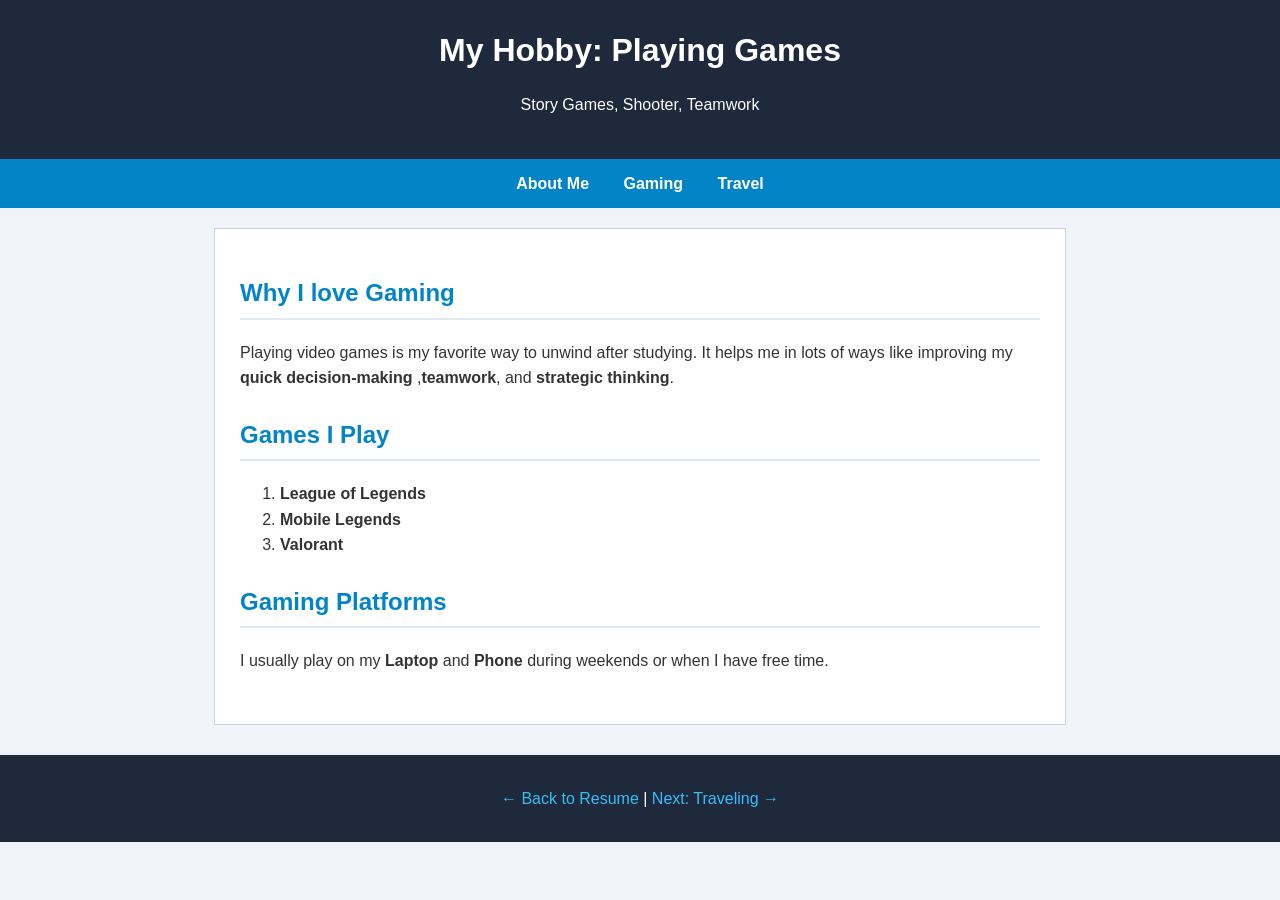
==== gaming.html @ 79efe85c "Add files via upload" ====
<!DOCTYPE html>
<html lang="en">
<head>
    <meta charset="UTF-8">
    <title> Playing Games - My Hobby</title>
    <link rel="stylesheet" href="style.css">
</head>
<body>
    <header>
        <h1>My Hobby: Playing Games</h1>
        <p>Story Games, Shooter, Teamwork</p>
    </header>
    
    <nav>
        <a href="index.html">About Me</a>
        <a href="gaming.html">Gaming</a>
        <a href="travel.html">Travel</a>
    </nav>

    <main>
        <section>
            <h2>Why I love Gaming</h2>
            <p>Playing video games is my favorite way to unwind after studying. It helps me in lots of ways like improving my <strong>quick decision-making</strong> ,<strong>teamwork</strong>, and <strong>strategic thinking</strong>.</p>
        </section>

        <section>
            <h2>Games I Play</h2>
            <ol>
                <li><strong>League of Legends</strong></li>
                <li><strong>Mobile Legends</strong></li>
                <li><strong>Valorant</strong></li>
            </ol>
        </section>

        <section>
            <h2>Gaming Platforms</h2>
            <p>I usually play on my <strong>Laptop</strong> and <strong>Phone</strong> during weekends or when I have free time.</p>
        </section>
    </main>

    <footer>
        <p><a href="index.html">&larr; Back to Resume</a> | <a href="travel.html">Next: Traveling &rarr;</a></p>
    </footer>

</body>
</html>
---- style.css ----
body {
    font-family: Arial, sans-serif;
    margin: 0;
    padding: 0;
    background-color: #f0f4f8;
    color: #333;
    line-height: 1.6;
}

header {
    background-color: #1e293b;
    color: #ffff;
    padding: 25px 15px;
    text-align: center;
}

header h1 {
    margin: 0;
}

nav {
    background-color: #0284c7;
    padding: 12px;
    text-align: center;
}

nav a {
    color: #ffff;
    text-decoration: none;
    margin: 0 15px;
    font-weight: bold;
}

nav a:hover {
    text-decoration: underline;
}

main {
    max-width: 800px;
    margin: 20px auto;
    padding: 25px;
    background-color: #ffff;
    border: 1px solid #cbd5e1;
}

section {
    margin-bottom: 25px;
}

h2 {
    color: #0284c7;
    border-bottom: 2px solid #e2e8f0;
    padding-bottom: 5px;
}

table {
    width: 100%;
    border-collapse: collapse;
    margin-top: 10px;
}

th, td {
    border: 1px solid #cbd5e1;
    padding: 10px;
    text-align: left;
}

th {
    background-color: #f1f5f9;
}

footer {
    text-align: center;
    padding: 15px;
    background-color: #1e293b;
    color: #ffff;
    margin-top: 30px;
}

footer a {
    color: #38bdf8;
    text-decoration: none;
}

@media (max-width:600px) {
    body { font-size: 14px;}

    nav a {
        display: block;
        margin: 8px 0;
    }
}
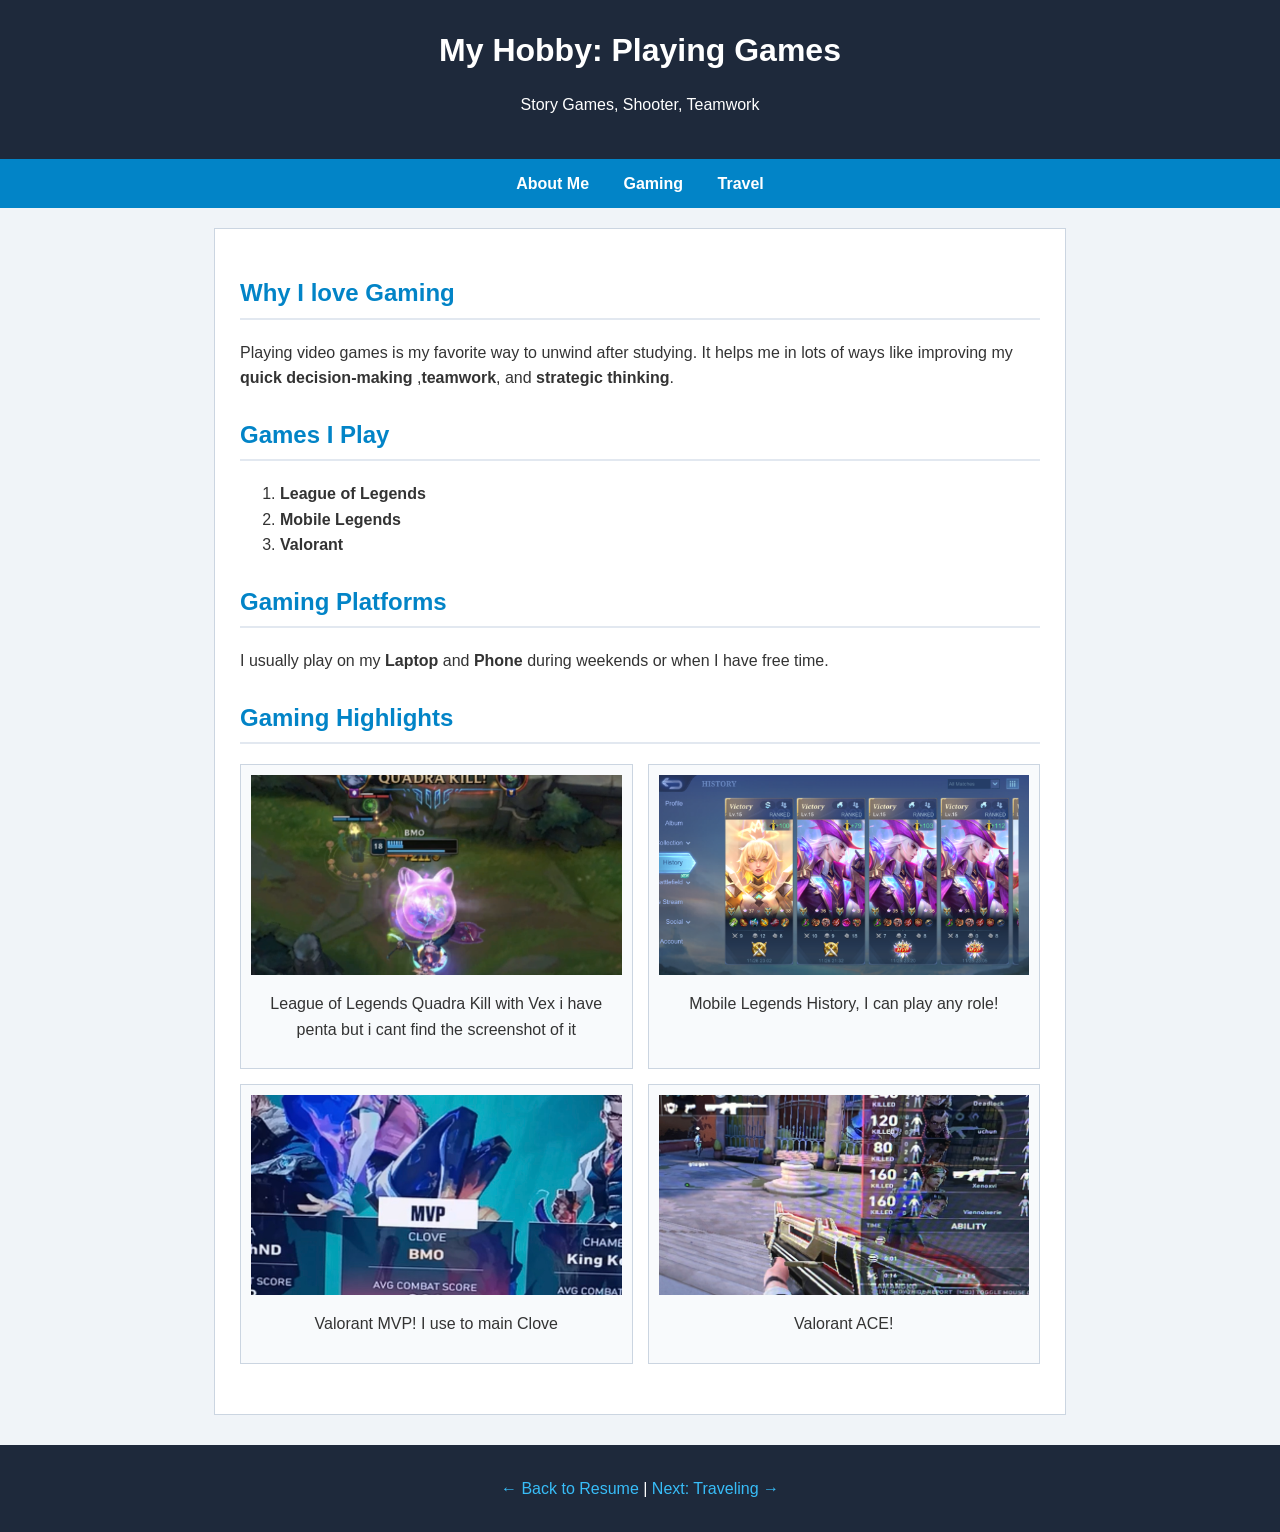
==== commit 6e9a5516: "Add files via upload" ====
--- a/gaming.html
+++ b/gaming.html
@@ -36,6 +36,27 @@
             <h2>Gaming Platforms</h2>
             <p>I usually play on my <strong>Laptop</strong> and <strong>Phone</strong> during weekends or when I have free time.</p>
         </section>
+        <section>
+            <h2>Gaming Highlights</h2>
+            <div class="gallery">
+                <div class="photo-card">
+                    <img src="l.png" alt="Quadra Kill Screenshot">
+                    <p>League of Legends Quadra Kill with Vex i have penta but i cant find the screenshot of it</p>
+                </div>
+                <div class="photo-card">
+                    <img src="ml.PNG" alt="Mobile Legends History">
+                    <p>Mobile Legends History, I can play any role!</p>
+                </div>
+                <div class="photo-card">
+                    <img src="v.jpg" alt="Valorant MVP">
+                    <p>Valorant MVP! I use to main Clove</p>
+                </div>
+                <div class="photo-card">
+                    <img src="vv.jpeg" alt="Valorant ACE">
+                    <p>Valorant ACE!</p>
+                </div>
+            </div>
+        </section>
     </main>
 
     <footer>
--- a/style.css
+++ b/style.css
@@ -89,4 +89,27 @@
         display: block;
         margin: 8px 0;
     }
+}
+
+.gallery {
+    display: flex;
+    flex-wrap: wrap;
+    gap: 15px;
+    margin-top: 15px;
+}
+
+.photo-card {
+    flex: 1 1 300px;
+    border: 1px solid #cbd5e1;
+    padding: 10px;
+    background-color: #f8fafc;
+    text-align: center;
+}
+
+.photo-card img {
+    width: 100%;
+    height: 200px;
+    object-fit: cover;
+    display: block;
+    margin-bottom: 8px;
 }
